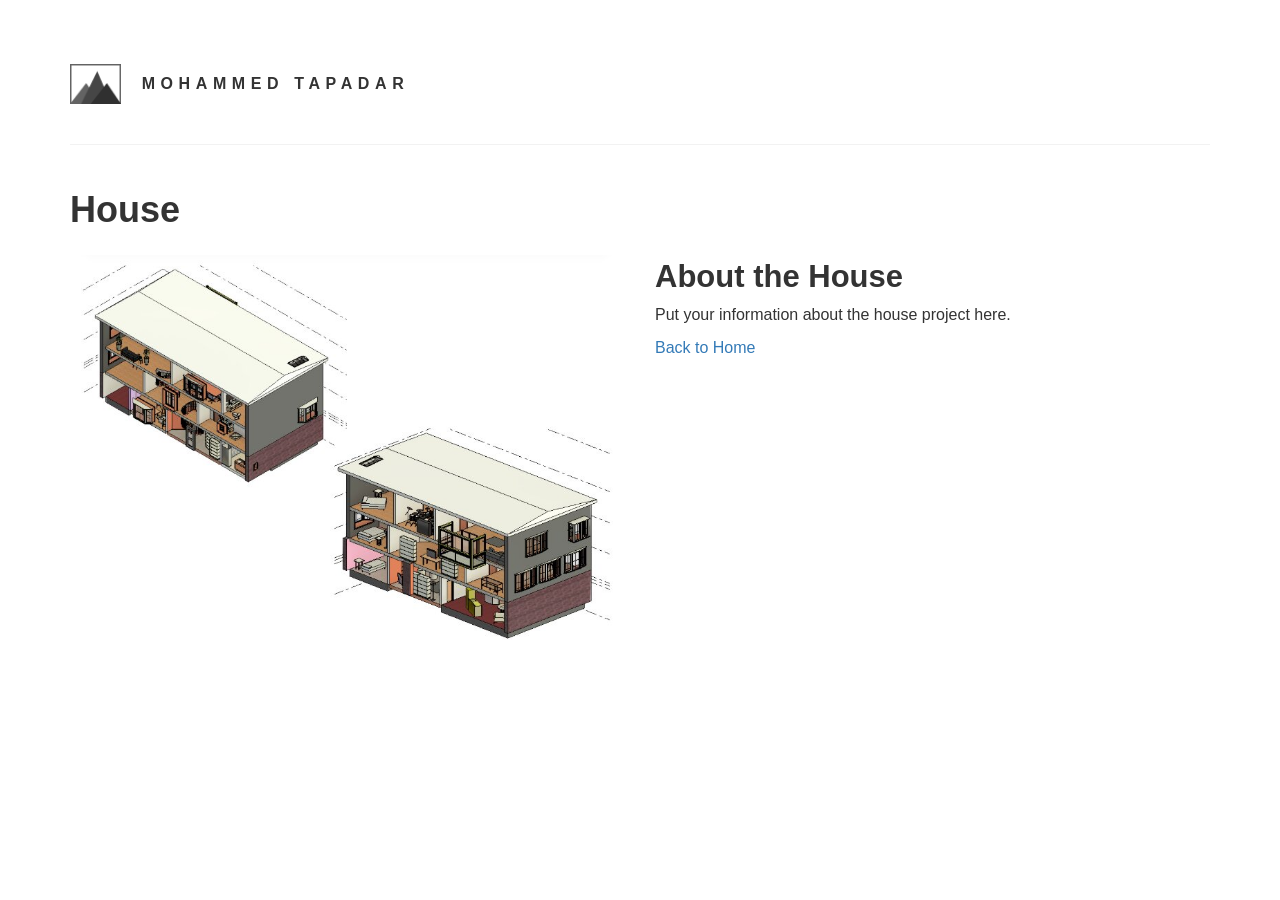
==== house.html @ 3b01d6ae "Create house.html" ====
<!DOCTYPE HTML>
<html>
<head>
    <title>House</title>

    <meta charset="utf-8">
    <meta name="viewport" content="width=device-width, initial-scale=1">

    <link rel="stylesheet" href="assets/css/bootstrap.min.css">
    <link rel="stylesheet" href="assets/css/main.css">
</head>

<body>

    <section class="head" id="header">
        <div class="wrapper">
            <div class="container">
                <div class="row">
                    <div class="col-md-12">
                        <header class="header">
                            <div class="inner">

                                <a href="index.html" class="logo">
                                    <span class="symbol">
                                        <img src="images/logo.png" alt="Logo">
                                    </span>

                                    <span class="title">
                                        Mohammed Tapadar
                                    </span>
                                </a>

                            </div>
                        </header>
                    </div>
                </div>
            </div>
        </div>
    </section>

    <div class="container">

        <h1>House</h1>

        <div class="row">

            <div class="col-md-6">
                <img src="images/house_outside.jpg"
                     class="img-responsive"
                     alt="House">
            </div>

            <div class="col-md-6">
                <h2>About the House</h2>

                <p>
                    Put your information about the house project here.
                </p>

                <a href="index.html">Back to Home</a>
            </div>

        </div>
    </div>

</body>
</html>
---- assets/css/main.css ----
* {
	outline: none !important;
}
body {
	font-family: 'Roboto', sans-serif;
	font-size: 16px;
}

a:hover {
	text-decoration: none;
}

blockquote {
	font-style: italic;
	border-left: 3px solid #333;
}
h1, h2, h3, h4, h5, h6{
	font-family: 'Istok Web', sans-serif;
	font-weight: bold;
}
textarea {
	resize: none;
}
h1 {
	font-size: 36px;
	margin-top: 45px;
}
h2 {
	font-size: 31px;
}
pre {
	background-color: e4e4e4;
	border-radius: 10px;
}

.inner {
    border-bottom: 1px solid #f2f2f2;
}

.drescription {
	padding-top: 2.3em;
    font-family: 'Roboto Bold', sans-serif;
    font-size: 21px;
    font-weight: 700;
    letter-spacing: .5px;
}

.orange {
	color: #eb7f36;
}
.checkbox-inline, .radio-inline {
	
	font-size: 15px;
	margin: 25px 0px 0px 0px;
}

.fa-circle-thin:before, .fa-check-circle:before, .fa-check-square:before, .fa-square-o:before {
    font-size: 25px;
    margin-right: 7px;
}
.contact {
	background-color: #f8f8f8;
	padding: 5em 0em;
}
.contact h1 {
	padding-bottom: 30px;
    font-size: 25px;
    letter-spacing: 5px;
    margin-top: 0px;
}

.contact p {
    margin-bottom: 15px;
}

.contact p.contact-desc {
    margin-bottom: 25px;
    line-height: 27px;
}

.social-contact-icon {
	background-color: #f2f3f4;
}
.fa {
	margin-right: 10px;
}
.top {
	color: #999999;
	position: absolute;
    top: 0;
    right: 15px;
}

.item1, .item2 {
	height: 100px;
}

.item1 {
	background-color: red;
}

.item2 {
	background-color: green;
}

.form-control {
    border: none;
    box-shadow: none;
    border-bottom: 1px solid #adadad;
    border-radius: 0px;
    padding: 15px;
    height: auto;
    margin-bottom: 30px;
}
.gt {
    border: none;
    box-shadow: none;
    border-bottom: 1px solid #adadad;
    border-radius: 0px;
    background-color: #f8f8f8;
}

.icon {
		text-decoration: none;
		border-bottom: none;
		position: relative;
	}

		.icon:before {
			-moz-osx-font-smoothing: grayscale;
			-webkit-font-smoothing: antialiased;
			font-family: FontAwesome;
			font-style: normal;
			font-weight: normal;
			text-transform: none !important;
		}

		.icon > .label {
			display: none;
		}

		.icons {
			padding: 30px 0px 0px 30px;
		}
		.footer {
			padding: 30px 0px;
		}

		.icon.style2 {
			-moz-transition: background-color 0.2s ease-in-out, color 0.2s ease-in-out, border-color 0.2s ease-in-out;
			-webkit-transition: background-color 0.2s ease-in-out, color 0.2s ease-in-out, border-color 0.2s ease-in-out;
			-ms-transition: background-color 0.2s ease-in-out, color 0.2s ease-in-out, border-color 0.2s ease-in-out;
			transition: background-color 0.2s ease-in-out, color 0.2s ease-in-out, border-color 0.2s ease-in-out;
			background-color: transparent;
			border: solid 4px #f2f3f4;
			border-radius: 4px;
			width: 70px;
			height: 70px;
			display: inline-block;
			text-align: center;
			line-height: 65px;
			color: inherit;
			border-radius: 100%;
		}

			.icon.style2:before {
				font-size: 1.4em;
				color: #ffffff;
			}

			.icon.style2:hover {
				border-color: #c9c9c9;
			}

			.icon.style2:active {
				background-color: rgba(242, 132, 158, 0.1);
			}


			.contact-info{

				margin-left: 38px;
				padding: 30px 0px 70px 0px;
			}

.icon.style2.fa-facebook {

	background-color: #4071bb;
}
.icon.style2.fa-twitter {

	background-color: #27c7f5;
}
.icon.style2.fa-instagram {

	background-color: #3384c8;
}
.icon.style2.fa-dribbble {

	background-color: #fa1455;
}
.icon.style2.fa-google-plus {

	background-color: #ff8400;
}
.icon.style2.fa-stumbleupon {

	background-color: #85bb40;
}
.icon.style2.fa-behance {

	background-color: #183867;
}
.icon.style2.fa-linkedin {

	background-color: #465f91;
}
.icon.style2.fa-vk {

	background-color: #ff8400;
}
.icon.style2.fa-tumblr {

	background-color: #567a8c;
}
.icon.style2.fa-reddit-alien {

	background-color: #f13503;
}
.icon.style2.fa-pinterest {

	background-color: #f14603;
}

.right-color {

	color: #adadad;
}

#main {
    margin-top: 30px;
}

.btn-tobais {
	-webkit-transition: all 0.4s ease-in-out;
	-moz-transition: all 0.4s ease-in-out;
	-ms-transition: all 0.4s ease-in-out;
	-o-transition: all 0.4s ease-in-out;
	transition: all 0.4s ease-in-out;
	border-radius: 25px;
	font-size: 12px;
	color: #333;
    background-color: #ffffff;
    margin-top: 30px;
    border: 1px solid;
    padding: 10px 20px;
}
.hover-off:hover{
	color: #fff;
}

/* Header */

	.header {
		padding: 4em 0 0 ;
	}

		.header .logo {
			display: block;
			border-bottom: 0;
			color: inherit;
			font-weight: 900;
			letter-spacing: 0.35em;
			margin: 0 0 2.5em 0;
			text-decoration: none;
			text-transform: uppercase;
			display: inline-block;
		}

			.header .logo > * {
				display: inline-block;
				vertical-align: middle;
			}

			.header .logo .symbol {
				margin-right: 0.65em;
			}

				.header .logo .symbol img {
					display: block;
					width: 3.2em;
					height: 2.5em;
				}


.unordarlist {
	font-family: 'Roboto', sans-serif;
    list-style-type: square;
    font-size: bold;
    font-weight: bold;
    margin-left: -22px;
}


.img-fit{
	display: block;
	min-width: 100%;
}

.image-text{

	margin:  60px 0px;
}
.image-text-text{

	margin: 20px 0px;
}
.tiles{

	margin: 30px 0px;
}
img.img-responsive {
    margin: 15px 0px;
}
.btn-send {

	padding: 10px 30px;
    background-color: #333;
    color: #fff;
    margin-top: 30px;
}

.btn-defalt {

	background-color: #333;
	color: #fff;
	padding: 13px 40px;
	border-radius: 20px;
}
.btn-special {
	background-color: #333;
	color: #fff;
	padding: 13px 40px;
	border-radius: 20px;
}
.btn-big {
	background-color: #333;
	color: #fff;
	padding: 15px 35px;
	border-radius: 30px;
}
.btn-small {
	background-color: #333;
	color: #fff;
	padding: 7px 25px;
	border-radius: 30px;
}
.btn-fit {
	background-color: #333;
	color: #fff;
	padding: 12px 170px;
}
@media only screen and (max-width: 417px) {
    .btn-fit {
        padding: 12px 90px;
    }
}
.btn-fit-small {
	background-color: #333;
	color: #fff;
	padding: 8px 153px;
}
@media only screen and (max-width: 417px) {
    .btn-fit-small {
        padding: 8px 79px;
    }
}
.btn:hover{
	background-color: #555;
    color: #fff;
}
.btn:focus{
	background-color: #333;
	color: #fff;
    text-decoration: none;
}

.btn-fit-mid {
	padding: 12px 170px;
}
@media only screen and (max-width: 400px) {
    .btn-fit-mid {
        padding: 12px 100px;
    }
}
.btn-fit-small-mid {
	padding: 12px 153px;
}
@media only screen and (max-width: 400px) {
    .btn-fit-small-mid {
        padding: 12px 85px;
    }
}
.btn-disabled {
	background-color: #c1c1c1;
	color: #fff;
	padding: 13px 40px;
	border-radius: 20px;
	
	
}

button[disabled], html input[disabled] {
	cursor: not-allowed;
}
.btn-disabled-white {
	
	color: #c1c1c1;
	padding: 13px 40px;
	border-radius: 20px;
	
}
.btn-action-small {
	background-color: #333;
	color: #fff;
	padding: 8px 30px;
	border-radius: 20px;
}
.btn-action-small-white {
	padding: 8px 30px;
	border-radius: 20px;
}
.btn-action-default-white {
	padding: 12px 170px;
}
@media only screen and (max-width: 400px) {
    .btn-action-default-white {
        padding: 12px 100px;
    }
}
.btn-action-small-2 {
	background-color: #333;
	color: #fff;
	padding: 9px 170px;
}
@media only screen and (max-width: 400px) {
    .btn-action-small-2 {
        padding: 12px 100px;
    }
}
.btn-action-small-white-2 {
	padding: 9px 170px;
}
@media only screen and (max-width: 400px) {
    .btn-action-small-white-2 {
        padding: 12px 100px;
    }
}
.btn-send-2 {
	padding: 18px 60px;
    background-color: #333;
    color: #fff;
    margin-top: 10px;
}


/* Menu */

	.wrapper {
		-moz-transition: opacity 0.45s ease;
		-webkit-transition: opacity 0.45s ease;
		-ms-transition: opacity 0.45s ease;
		transition: opacity 0.45s ease;
		opacity: 1;
	}

	#menu {
		-moz-transform: translateX(22em);
		-webkit-transform: translateX(22em);
		-ms-transform: translateX(22em);
		transform: translateX(22em);
		-moz-transition: -moz-transform 0.45s ease, visibility 0.45s;
		-webkit-transition: -webkit-transform 0.45s ease, visibility 0.45s;
		-ms-transition: -ms-transform 0.45s ease, visibility 0.45s;
		transition: transform 0.45s ease, visibility 0.45s;
		position: fixed;
		top: 0;
		right: 0;
		width: 22em;
		max-width: 80%;
		height: 100%;
		-webkit-overflow-scrolling: touch;
		background: #333;
		color: #ffffff;
		cursor: default;
		visibility: hidden;
		z-index: 10002;
	}

		#menu > .inner {
			-moz-transition: opacity 0.45s ease;
			-webkit-transition: opacity 0.45s ease;
			-ms-transition: opacity 0.45s ease;
			transition: opacity 0.45s ease;
			-webkit-overflow-scrolling: touch;
			position: absolute;
			top: 0;
			left: 0;
			width: 100%;
			height: 100%;
			padding: 2.75em;
			opacity: 0;
			overflow-y: auto;
		}

			#menu > .inner > ul {
				list-style: none;
				margin: 0 0 1em 0;
				padding: 0;
			}
			#menu > .inner > h2 {
				list-style: none;
				padding-bottom: 30px;
				margin-top: 10px;
				margin-bottom: 15px;
			}

				#menu > .inner > ul > li {
					padding: 0;
					/* border-top: solid 1px rgba(255, 255, 255, 0.15); */
				}

					#menu > .inner > ul > li a {
						display: block;
						padding: 7px 0px;
						line-height: 1.5;
						border: 0;
						color: inherit;
					}

					#menu > .inner > ul > li:first-child {
						border-top: 0;
						margin-top: -1em;
					}

		#menu > .close {
			-moz-transition: opacity 0.45s ease, -moz-transform 0.45s ease;
			-webkit-transition: opacity 0.45s ease, -webkit-transform 0.45s ease;
			-ms-transition: opacity 0.45s ease, -ms-transform 0.45s ease;
			transition: opacity 0.45s ease, transform 0.45s ease;
			-moz-transform: scale(0.25) rotate(180deg);
			-webkit-transform: scale(0.25) rotate(180deg);
			-ms-transform: scale(0.25) rotate(180deg);
			transform: scale(0.25) rotate(180deg);
			-webkit-tap-highlight-color: transparent;
			display: block;
			position: absolute;
			top: 3em;
			right: 6em;
			width: 6em;
			text-indent: 6em;
			height: 3em;
			border: 0;
			font-size: 1em;
			opacity: 0;
			overflow: hidden;
			padding: 0;
			white-space: nowrap;
		}

			#menu > .close:before, #menu > .close:after {
				-moz-transition: opacity 0.2s ease;
				-webkit-transition: opacity 0.2s ease;
				-ms-transition: opacity 0.2s ease;
				transition: opacity 0.2s ease;
				content: '';
				display: block;
				position: absolute;
				top: 0;
				left: 0;
				width: 100%;
				height: 100%;
				background-position: center;
				background-repeat: no-repeat;
				background-size: 2em 2em;
			}

			#menu > .close:before {
				background-image: url("data:image/svg+xml;charset=utf8,%3Csvg xmlns='http://www.w3.org/2000/svg' width='100' height='100' viewBox='0 0 100 100' preserveAspectRatio='none'%3E%3Cstyle%3Eline %7B stroke-width: 8px%3B stroke: %23f2849e%3B %7D%3C/style%3E%3Cline x1='15' y1='15' x2='85' y2='85' /%3E%3Cline x1='85' y1='15' x2='15' y2='85' /%3E%3C/svg%3E");
				opacity: 0;
			}

			#menu > .close:after {
				background-image: url("data:image/svg+xml;charset=utf8,%3Csvg xmlns='http://www.w3.org/2000/svg' width='100' height='100' viewBox='0 0 100 100' preserveAspectRatio='none'%3E%3Cstyle%3Eline %7B stroke-width: 8px%3B stroke: %23585858%3B %7D%3C/style%3E%3Cline x1='15' y1='15' x2='85' y2='85' /%3E%3Cline x1='85' y1='15' x2='15' y2='85' /%3E%3C/svg%3E");
				opacity: 1;
			}

			#menu > .close:hover:before {
				opacity: 1;
			}

			#menu > .close:hover:after {
				opacity: 0;
			}

		@media screen and (max-width: 736px) {

			#menu {
				-moz-transform: translateX(16.5em);
				-webkit-transform: translateX(16.5em);
				-ms-transform: translateX(16.5em);
				transform: translateX(16.5em);
				width: 16.5em;
			}

				#menu > .inner {
					padding: 2.75em 1.5em;
				}

				#menu > .close {
					top: 0.5em;
					left: -4.25em;
					width: 4.25em;
					text-indent: 4.25em;
				}

					#menu > .close:before, #menu > .close:after {
						background-size: 1.5em 1.5em;
					}

		}

	body.is-menu-visible #wrapper {
		-moz-pointer-events: none;
		-webkit-pointer-events: none;
		-ms-pointer-events: none;
		pointer-events: none;
		cursor: default;
		opacity: 0.25;
	}

	body.is-menu-visible #menu {
		-moz-transform: translateX(0);
		-webkit-transform: translateX(0);
		-ms-transform: translateX(0);
		transform: translateX(0);
		visibility: visible;
	}

		body.is-menu-visible #menu > * {
			opacity: 1;
		}

		body.is-menu-visible #menu .close {
			-moz-transform: scale(1.0) rotate(0deg);
			-webkit-transform: scale(1.0) rotate(0deg);
			-ms-transform: scale(1.0) rotate(0deg);
			transform: scale(1.0) rotate(0deg);
			opacity: 1;
		}

		.nav-bars {
			position: absolute;
			right: 15px;
			width: auto;
			height: auto;
			top: 15px;
			padding: 30px;
		}

		.nav-bars i {
			color: #000;
			font-size: 20px;
			margin-right: 0px;
		}




/*---------------------------hover---------------------*/
#open-popup {padding:20px}
.white-popup {
  position: relative;
  background: #FFF;
  width: auto;
  max-width: 1150px;
}

.a a img.img-responsive {
	opacity: 0.5;
	-webkit-transition: all 0.5s ease-in-out;
	-moz-transition: all 0.5s ease-in-out;
	-ms-transition: all 0.5s ease-in-out;
	-o-transition: all 0.5s ease-in-out;
	transition: all 0.5s ease-in-out;
}
.a a:hover img.img-responsive{
	opacity: 1;
}
.a a .img-hover {
    position: absolute;
    left: 15px;
    top: 15px;
    right: 15px;
    bottom: 15px;
    text-align: center;
    color: #fff;
    text-transform: uppercase;
    transition: all .5s ease-in-out;
    opacity: 0.8;
}

@media screen and (max-width: 768px) {
	.a a .img-hover {
	top: 0px;
	bottom: 0px;
	}
}

.a a:hover .img-hover {
	opacity: 0;
}
.a a .img-hover.glass {
    background: #ea766a;
}
.a a .img-hover.shoes-glass {
    background: #a0c4a3;
}
.a a .img-hover.hand-parts {
    background: #da9dd9;
}
.a a .img-hover.table-with-phone {
    background: #6da178;
}
.a a .img-hover.orange-shoe {
    background: #da9567;
}
.a a .img-hover.glass-shoes {
    background: #5dc6aa;
}
.a a .img-hover.girls-tops {
    background: #cab0a6;
}
.a a .img-hover.egg-arts {
    background: #ddd173;
}
.a a .img-hover .c-table {
	display: table;
	width: 100%;
	height: 100%;
}

.a a .img-hover .c-table .ct-cell {
    display: table-cell;
    vertical-align: middle;
}

.a a .img-hover .c-table .ct-cell .img-title {
	display: block;
	letter-spacing: 5px;
	transition: all 0.5s cubic-bezier(0.81, -0.14, 0.47, 1)
}

.a a:hover .img-hover .c-table .ct-cell .img-title {
    display: none;
}

/*---------------------------popup----------------------------*/
.white-popup {
  position: relative;
  background-color: #FFF;
  padding: 0px;
  width: auto;
  max-width: 1150px;
  margin: 0px auto;
}
.popup-head {
	margin-top: 50px;
    margin-bottom: 35px;
    margin-left: 15px;
}
.popup-parapraph {
	padding: 0px 15px;
}
.pop-up-icon {
	padding: 20px 20px;
}
.pop-up:hover {
    border-color: #c9c9c9;
}
li.popup-socials-icons {
	padding-left: 15px;
}
.pop-up {
			-moz-transition: background-color 0.2s ease-in-out, color 0.2s ease-in-out, border-color 0.2s ease-in-out;
			-webkit-transition: background-color 0.2s ease-in-out, color 0.2s ease-in-out, border-color 0.2s ease-in-out;
			-ms-transition: background-color 0.2s ease-in-out, color 0.2s ease-in-out, border-color 0.2s ease-in-out;
			transition: background-color 0.2s ease-in-out, color 0.2s ease-in-out, border-color 0.2s ease-in-out;
			background-color: transparent;
			border: solid 4px #ffffff;
			border-radius: 4px;
			width: 50px;
			height: 50px;
			display: inline-block;
			text-align: center;
			line-height: 45px;
			color: inherit;
			border-radius: 100%;
		}
.pop-up.fa-facebook {

	background-color: #4071bb;
}
.pop-up.fa-twitter {

	background-color: #27c7f5;
}
.pop-up.fa-google-plus {

	background-color: #ff8400;
}
.pop-up.fa-pinterest {

	background-color: #f14603;
}
.icon.pop-up {
				font-size: 1.0em;
				color: #ffffff;
			}
.pop-up-color {
	background-color: #fff;
}

.pop-up-color img {
	margin: 0px auto;
}

.pop-up-color .p-r-0 {
	padding-right: 0px;
}
.pop-up-color .p-l-0 {
	padding-left: 0px;
}

.pop-up-color section {
	margin-top: 250px;
}

@media screen and (max-width: 1024px) {
	.pop-up-color section {
	margin-top: 25px;
	}
}

li.social-icons {
    padding-left: 15px;
    margin-top: 20px;
    margin-bottom: 20px;
}
.social-contact {
    padding-top: 10px;
    padding-left: 0px;
    text-align: center;
}
.socials-icons a {
    width: 40px;
    height: 40px;
    border-radius: 50%;
    border: 2px solid #fff;
    /* background: #6DBEC2; */
    background-color: #49C1DC;
    float: left;
    color: white;
    padding-top: 3px;
    font-size: 20px;
}
.social-contact li {
    list-style: none;
    display: inline-block;
}
.popup-social-contact {
    padding-top: 10px;
    padding-left: 0px;
    text-align: center;
}
.popup-socials-icons a {
    width: 40px;
    height: 40px;
    border-radius: 50%;
    border: 2px solid #fff;
    /* background: #6DBEC2; */
    background-color: #49C1DC;
    float: left;
    color: white;
    padding-top: 3px;
    font-size: 20px;
}
.popup-social-contact li {
    list-style: none;
    display: inline-block;
    padding-left: 6px;
}
textarea#message {
    margin-top: 35px;
}

.form-control:focus {
    border-color: #adadad;
    box-shadow: none;
}
@media screen and (max-width: 600px) {
	.mfp-arrow {
	top: 56%;
}
@media screen and (min-width: 601px) {
	.mfp-arrow {
	top: 40%;
}
.mfp-content .white-popup .col-md-4 {
	padding-right: 25px;
	padding-left: 25px;
}
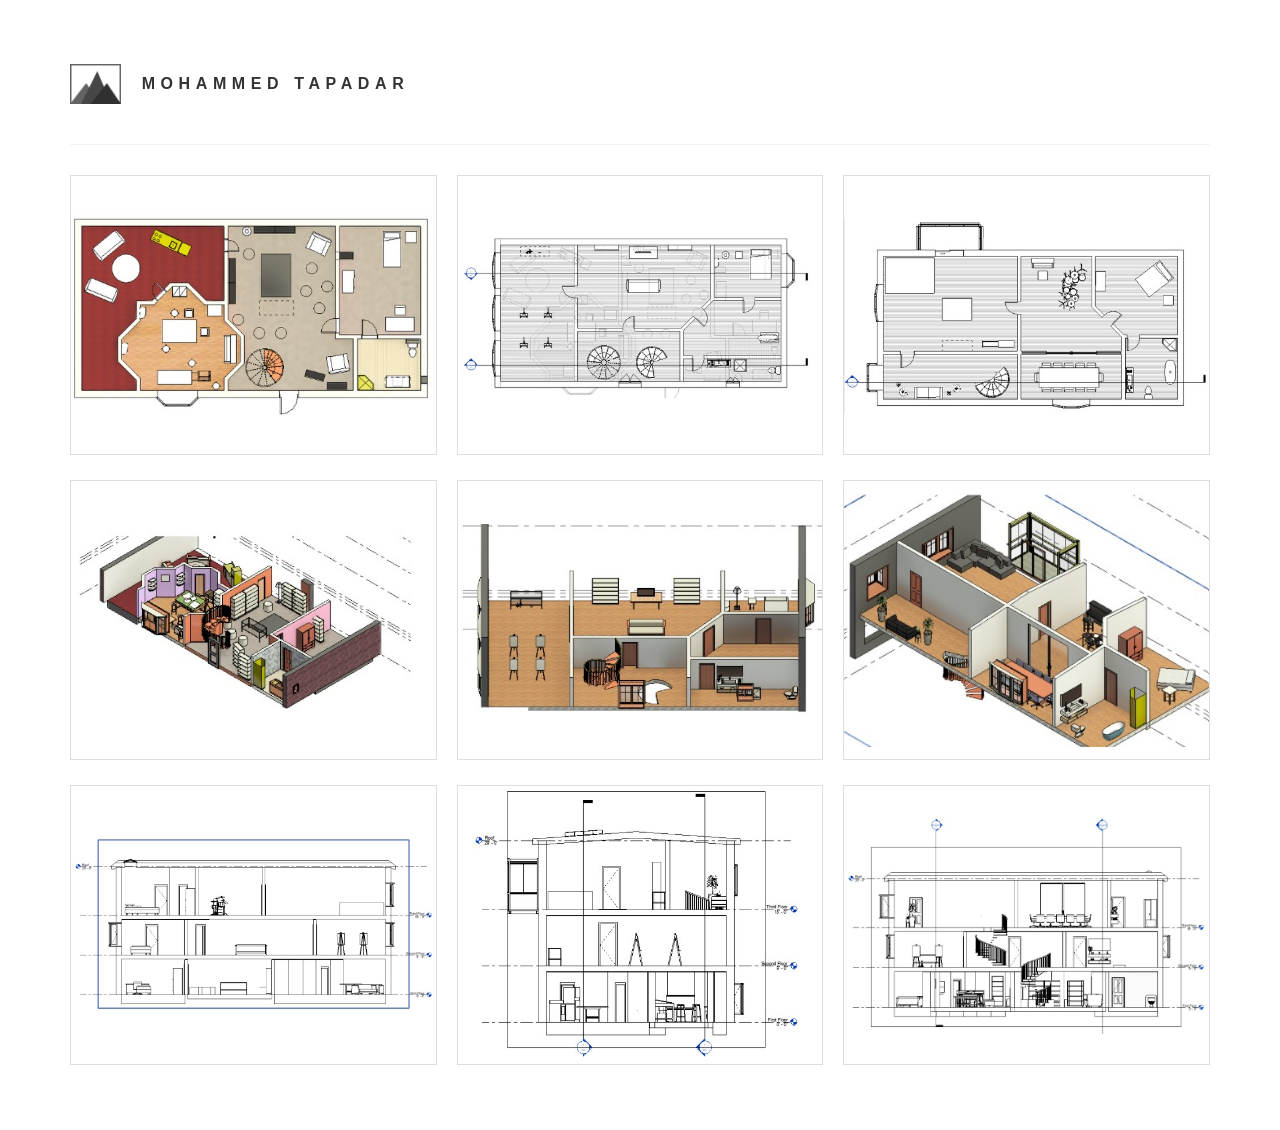
==== commit ed6b4ad5: "Update house.html" ====
--- a/house.html
+++ b/house.html
@@ -8,6 +8,63 @@
 
     <link rel="stylesheet" href="assets/css/bootstrap.min.css">
     <link rel="stylesheet" href="assets/css/main.css">
+    <style>
+    .house-gallery {
+        padding-top: 30px;
+        padding-bottom: 40px;
+    }
+
+    .gallery-row {
+        display: grid;
+        grid-template-columns: repeat(3, 1fr);
+        gap: 20px;
+        margin-bottom: 25px;
+    }
+
+    .gallery-row img {
+        width: 100%;
+        height: 280px;
+        object-fit: contain;
+        background-color: white;
+        border: 1px solid #dddddd;
+        cursor: zoom-in;
+    }
+
+    .image-modal {
+        display: none;
+        position: fixed;
+        z-index: 9999;
+        left: 0;
+        top: 0;
+        width: 100%;
+        height: 100%;
+        padding: 40px;
+        background-color: rgba(0, 0, 0, 0.9);
+        align-items: center;
+        justify-content: center;
+    }
+
+    .large-image {
+        max-width: 95%;
+        max-height: 90%;
+        object-fit: contain;
+    }
+
+    .close-image {
+        position: absolute;
+        top: 15px;
+        right: 30px;
+        color: white;
+        font-size: 45px;
+        cursor: pointer;
+    }
+
+    @media (max-width: 768px) {
+        .gallery-row {
+            grid-template-columns: 1fr;
+        }
+    }
+</style>
 </head>
 
 <body>
@@ -38,30 +95,53 @@
         </div>
     </section>
 
-    <div class="container">
+    <div class="container house-gallery">
 
-        <h1>House</h1>
+    <div class="gallery-row">
+        <img src="images/House/First floor.jpg"
+             alt="First floor"
+             onclick="openImage(this)">
 
-        <div class="row">
+        <img src="images/House/Second floor.jpg"
+             alt="Second floor"
+             onclick="openImage(this)">
 
-            <div class="col-md-6">
-                <img src="images/house_outside.jpg"
-                     class="img-responsive"
-                     alt="House">
-            </div>
-
-            <div class="col-md-6">
-                <h2>About the House</h2>
-
-                <p>
-                    Put your information about the house project here.
-                </p>
-
-                <a href="index.html">Back to Home</a>
-            </div>
-
-        </div>
+        <img src="images/House/Third floor.jpg"
+             alt="Third floor"
+             onclick="openImage(this)">
     </div>
 
-</body>
-</html>
+    <div class="gallery-row">
+        <img src="images/House/Ortho first.jpg"
+             alt="First orthographic view"
+             onclick="openImage(this)">
+
+        <img src="images/House/Ortho second.jpg"
+             alt="Second orthographic view"
+             onclick="openImage(this)">
+
+        <img src="images/House/Ortho third.jpg"
+             alt="Third orthographic view"
+             onclick="openImage(this)">
+    </div>
+
+    <div class="gallery-row">
+        <img src="images/House/Section 1.jpg"
+             alt="Section 1"
+             onclick="openImage(this)">
+
+        <img src="images/House/Section 2.jpg"
+             alt="Section 2"
+             onclick="openImage(this)">
+
+        <img src="images/House/Section 3.jpg"
+             alt="Section 3"
+             onclick="openImage(this)">
+    </div>
+
+</div>
+
+<div id="imageModal" class="image-modal" onclick="closeImage(event)">
+    <span class="close-image" onclick="closeImage()">&times;</span>
+    <img id="largeImage" class="large-image" alt="">
+</div>
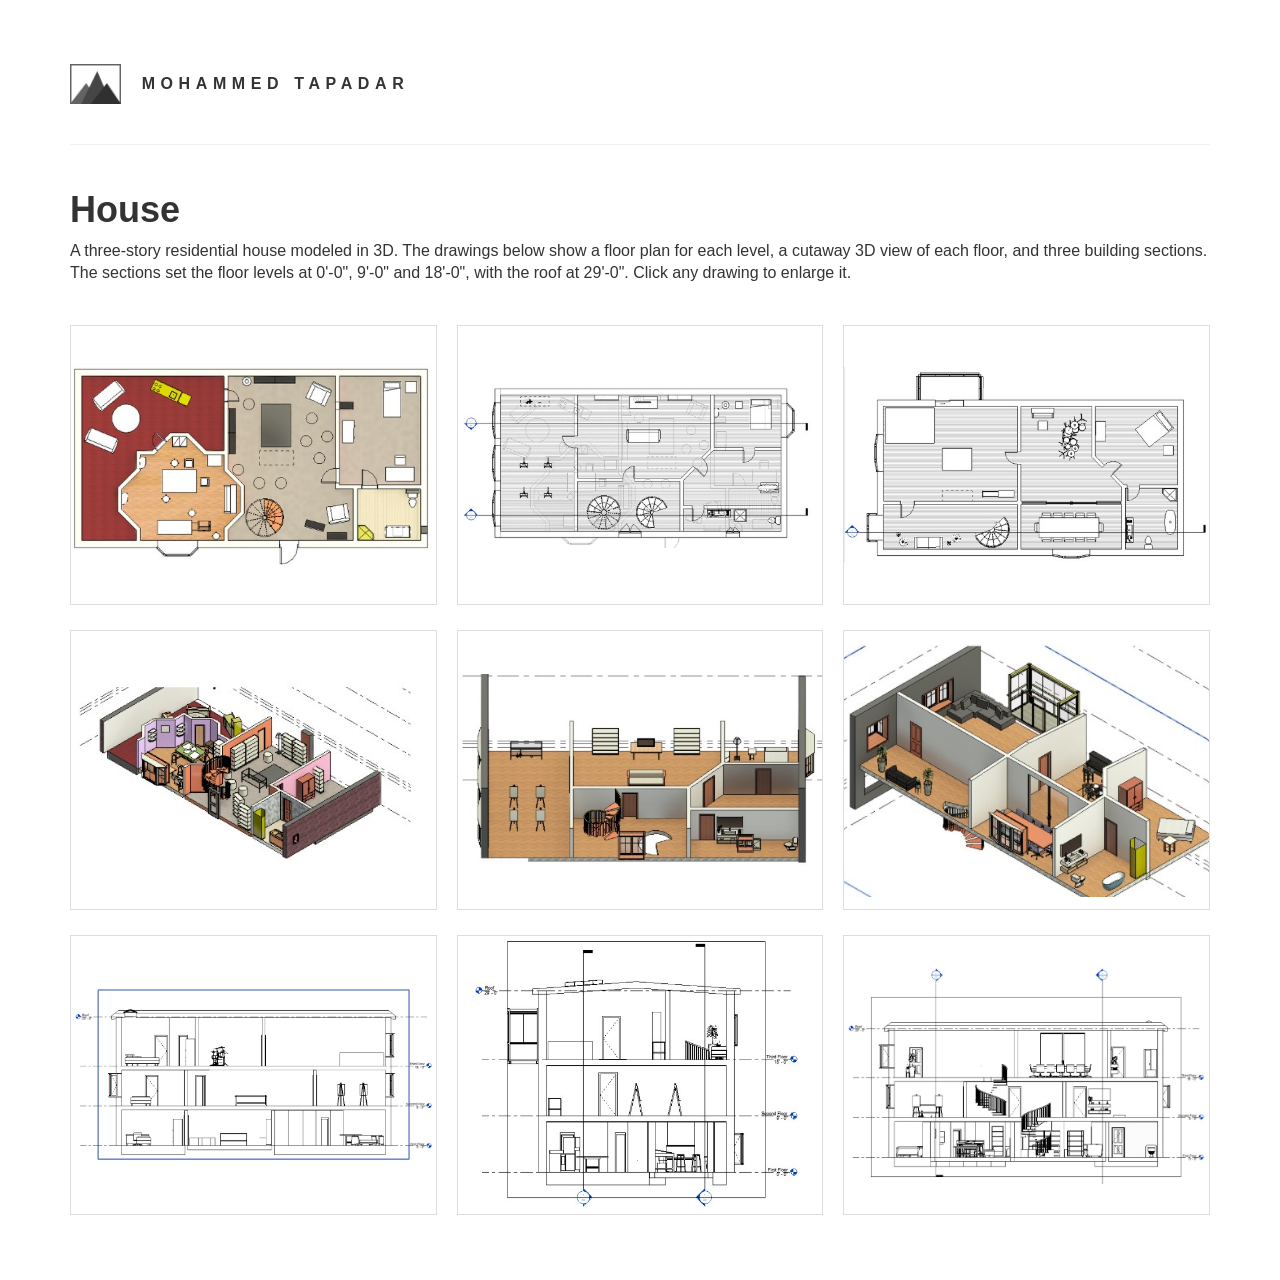
==== commit 4c6d70b5: "Finish portfolio: real projects only, Marble Run image, descriptions - Index: show House, Marble Run" ====
--- a/house.html
+++ b/house.html
@@ -95,6 +95,17 @@
         </div>
     </section>
 
+    <div class="container">
+        <h1>House</h1>
+        <p>
+            A three-story residential house modeled in 3D. The drawings below show
+            a floor plan for each level, a cutaway 3D view of each floor, and three
+            building sections. The sections set the floor levels at 0'-0", 9'-0"
+            and 18'-0", with the roof at 29'-0". Click any drawing to enlarge it.
+        </p>
+        <!-- TODO: add course name, software used, and your design goals for this house. -->
+    </div>
+
     <div class="container house-gallery">
 
     <div class="gallery-row">
@@ -145,3 +156,26 @@
     <span class="close-image" onclick="closeImage()">&times;</span>
     <img id="largeImage" class="large-image" alt="">
 </div>
+    
+<script>
+    function openImage(image) {
+        document.getElementById("imageModal").style.display = "flex";
+        document.getElementById("largeImage").src = image.src;
+        document.getElementById("largeImage").alt = image.alt;
+    }
+
+    function closeImage(event) {
+        if (!event || event.target.id === "imageModal") {
+            document.getElementById("imageModal").style.display = "none";
+        }
+    }
+
+    document.addEventListener("keydown", function(event) {
+        if (event.key === "Escape") {
+            document.getElementById("imageModal").style.display = "none";
+        }
+    });
+</script>
+
+</body>
+</html>
--- a/assets/css/main.css
+++ b/assets/css/main.css
@@ -674,6 +674,14 @@
 			margin-right: 0px;
 		}
 
+		/* Keep the name clear of the menu icon on phones */
+		@media screen and (max-width: 480px) {
+			.header .logo {
+				letter-spacing: 0.15em;
+				max-width: calc(100% - 80px);
+			}
+		}
+
 
 
 
@@ -720,29 +728,23 @@
 .a a:hover .img-hover {
 	opacity: 0;
 }
-.a a .img-hover.glass {
-    background: #ea766a;
-}
-.a a .img-hover.shoes-glass {
+/* Project tile colours: add one class per project */
+.a a .img-hover.house {
+    background: rgba(60, 150, 220, 0.7);
+}
+.a a .img-hover.marble-run {
     background: #a0c4a3;
 }
-.a a .img-hover.hand-parts {
+.a a .img-hover.tower {
     background: #da9dd9;
 }
-.a a .img-hover.table-with-phone {
-    background: #6da178;
-}
-.a a .img-hover.orange-shoe {
-    background: #da9567;
-}
-.a a .img-hover.glass-shoes {
-    background: #5dc6aa;
-}
-.a a .img-hover.girls-tops {
-    background: #cab0a6;
-}
-.a a .img-hover.egg-arts {
-    background: #ddd173;
+
+/* Square thumbnails so landscape and portrait project images line up */
+.tiles .a a img.img-responsive {
+	width: 100%;
+	aspect-ratio: 1 / 1;
+	object-fit: contain;
+	background-color: #fff;
 }
 .a a .img-hover .c-table {
 	display: table;
@@ -833,6 +835,7 @@
 
 .pop-up-color img {
 	margin: 0px auto;
+	max-height: 80vh;
 }
 
 .pop-up-color .p-r-0 {
